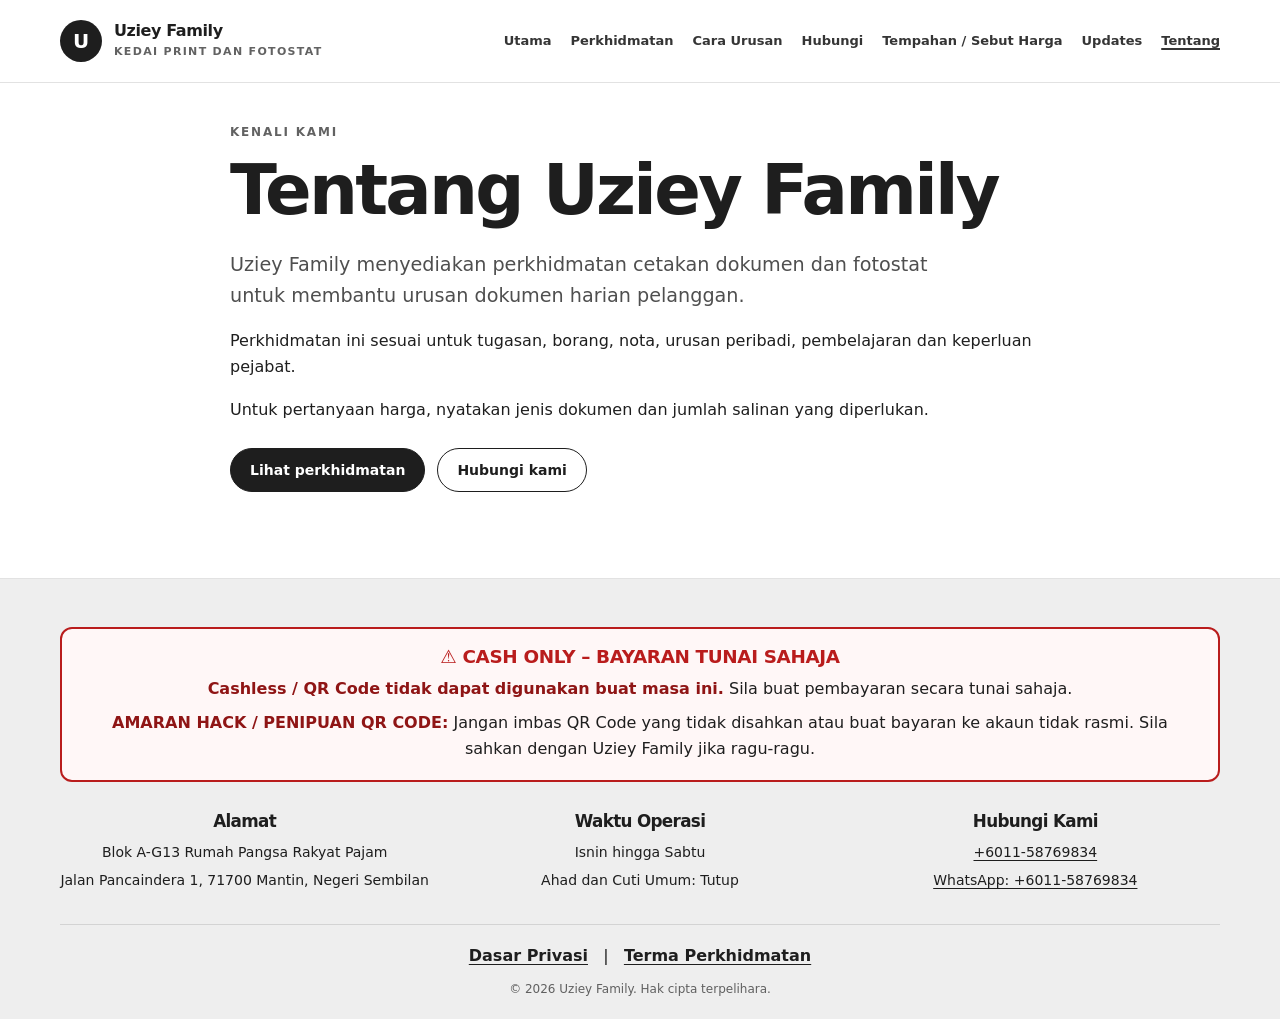
==== about/index.html @ b1afd448 "Add WordPress-aligned page or asset: about/index.html" ====
<!doctype html>
<html lang="ms">
<head>
  <meta charset="utf-8">
  <meta name="viewport" content="width=device-width, initial-scale=1">
  <meta name="theme-color" content="#ffffff">
  <meta name="description" content="Maklumat ringkas tentang perkhidmatan Kedai Print dan Fotostat Uziey Family.">
  <title>Tentang Uziey Family | Kedai Print dan Fotostat Uziey Family</title>
  <link rel="stylesheet" href="/assets/site.css">
</head>
<body>
<a class="skip-link" href="#kandungan">Langkau ke kandungan utama</a>
<header class="site-header">
  <div class="container header-inner">
    <a class="brand" href="/" aria-label="Uziey Family — Utama">
      <span class="brand-mark">U</span>
      <span><span class="brand-name">Uziey Family</span><span class="brand-subtitle">Kedai Print dan Fotostat</span></span>
    </a>
    <nav class="desktop-nav" aria-label="Navigasi utama"><a href="/">Utama</a>
<a href="/perkhidmatan/">Perkhidmatan</a>
<a href="/cara-urusan/">Cara Urusan</a>
<a href="/hubungi/">Hubungi</a>
<a href="/tempahan-sebut-harga/">Tempahan / Sebut Harga</a>
<a href="/updates/">Updates</a>
<a href="/about/">Tentang</a></nav>
    <details class="mobile-menu">
      <summary>Menu ☰</summary>
      <nav class="mobile-nav" aria-label="Navigasi mudah alih"><a href="/">Utama</a>
<a href="/perkhidmatan/">Perkhidmatan</a>
<a href="/cara-urusan/">Cara Urusan</a>
<a href="/hubungi/">Hubungi</a>
<a href="/tempahan-sebut-harga/">Tempahan / Sebut Harga</a>
<a href="/updates/">Updates</a>
<a href="/about/">Tentang</a></nav>
    </details>
  </div>
</header>
<main class="page-main" id="kandungan">
<div class="container prose">
  <div class="page-kicker">Kenali kami</div><h1 class="page-title">Tentang Uziey Family</h1>
  <p class="lead">Uziey Family menyediakan perkhidmatan cetakan dokumen dan fotostat untuk membantu urusan dokumen harian pelanggan.</p>
  <p>Perkhidmatan ini sesuai untuk tugasan, borang, nota, urusan peribadi, pembelajaran dan keperluan pejabat.</p>
  <p>Untuk pertanyaan harga, nyatakan jenis dokumen dan jumlah salinan yang diperlukan.</p>
  <div class="hero-actions"><a class="button" href="/perkhidmatan/">Lihat perkhidmatan</a><a class="button button-outline" href="/hubungi/">Hubungi kami</a></div>
</div>
</main>

<footer class="site-footer">
  <div class="container">
    <div class="notice">
      <h3>⚠️ CASH ONLY – BAYARAN TUNAI SAHAJA</h3>
      <p><strong>Cashless / QR Code tidak dapat digunakan buat masa ini.</strong> Sila buat pembayaran secara tunai sahaja.</p>
      <p><strong>AMARAN HACK / PENIPUAN QR CODE:</strong> Jangan imbas QR Code yang tidak disahkan atau buat bayaran ke akaun tidak rasmi. Sila sahkan dengan Uziey Family jika ragu-ragu.</p>
    </div>
    <div class="footer-grid">
      <div class="footer-col">
        <h3>Alamat</h3>
        <p>Blok A-G13 Rumah Pangsa Rakyat Pajam</p>
        <p>Jalan Pancaindera 1, 71700 Mantin, Negeri Sembilan</p>
      </div>
      <div class="footer-col">
        <h3>Waktu Operasi</h3>
        <p>Isnin hingga Sabtu</p>
        <p>Ahad dan Cuti Umum: Tutup</p>
      </div>
      <div class="footer-col">
        <h3>Hubungi Kami</h3>
        <p><a href="tel:+601158769834">+6011-58769834</a></p>
        <p><a href="https://wa.me/601158769834">WhatsApp: +6011-58769834</a></p>
      </div>
    </div>
    <div class="footer-policies">
      <a href="/privacy-policy/">Dasar Privasi</a> &nbsp; | &nbsp;
      <a href="/terms-of-service/">Terma Perkhidmatan</a>
      <p class="copyright">© <span data-current-year>2026</span> Uziey Family. Hak cipta terpelihara.</p>
    </div>
  </div>
</footer>
<script src="/assets/site.js" defer></script>
</body>
</html>
---- assets/site.css ----
:root {
  color-scheme: light;
  --ink: #1e1e1e;
  --muted: #626262;
  --line: #e2e2e2;
  --soft: #f4f4f4;
  --paper: #ffffff;
  --alert: #b91c1c;
  --alert-bg: #fff7f7;
  --button: #1e1e1e;
  --button-text: #ffffff;
  --radius: 16px;
  --content: 1160px;
}
* { box-sizing: border-box; }
html { scroll-behavior: smooth; }
body {
  margin: 0;
  color: var(--ink);
  background: var(--paper);
  font: 400 16px/1.65 Inter, ui-sans-serif, system-ui, -apple-system, BlinkMacSystemFont, "Segoe UI", sans-serif;
}
a { color: inherit; text-underline-offset: 3px; }
a:hover { text-decoration-thickness: 2px; }
img { max-width: 100%; height: auto; }
.container { width: min(var(--content), calc(100% - 40px)); margin-inline: auto; }
.skip-link { position: absolute; left: -9999px; top: 8px; z-index: 10; background: #fff; padding: 10px; }
.skip-link:focus { left: 12px; }
.site-header { position: sticky; top: 0; z-index: 20; background: rgba(255,255,255,.97); border-bottom: 1px solid var(--line); backdrop-filter: blur(10px); }
.header-inner { display: flex; align-items: center; justify-content: space-between; gap: 28px; min-height: 82px; }
.brand { display: flex; align-items: center; gap: 12px; text-decoration: none; min-width: 205px; }
.brand-mark { width: 42px; height: 42px; display: grid; place-items: center; border-radius: 50%; background: var(--ink); color: #fff; font-size: 20px; font-weight: 800; }
.brand-name { display: block; font-weight: 800; line-height: 1.2; letter-spacing: -.025em; }
.brand-subtitle { display: block; margin-top: 3px; color: var(--muted); font-size: 11px; font-weight: 700; letter-spacing: .12em; text-transform: uppercase; }
.desktop-nav { display: flex; align-items: center; justify-content: flex-end; flex-wrap: wrap; gap: 7px 19px; }
.desktop-nav a, .mobile-nav a { font-size: 13px; font-weight: 650; text-decoration: none; color: #353535; }
.desktop-nav a[aria-current="page"], .mobile-nav a[aria-current="page"] { text-decoration: underline; text-decoration-thickness: 2px; }
.nav-cta { border-radius: 999px; background: var(--button); color: #fff !important; padding: 9px 15px; }
.mobile-menu { display: none; }
.page-main { min-height: 55vh; padding: 40px 0 78px; }
.prose { max-width: 820px; margin-inline: auto; }
.prose > :first-child { margin-top: 0; }
h1, h2, h3 { color: var(--ink); line-height: 1.16; letter-spacing: -.04em; }
h1 { font-size: clamp(2.3rem, 6vw, 4.3rem); margin: 10px 0 18px; font-weight: 750; }
h2 { font-size: clamp(1.7rem, 3.5vw, 2.55rem); margin: 42px 0 14px; font-weight: 700; }
h3 { font-size: 1.3rem; margin: 24px 0 9px; font-weight: 700; }
p { margin: 0 0 16px; }
.lead { color: #4f4f4f; font-size: clamp(1.05rem, 2vw, 1.2rem); max-width: 740px; }
.eyebrow { color: #6a6a6a; font-size: 12px; font-weight: 800; letter-spacing: .16em; text-transform: uppercase; }
.hero { padding: 52px 0 44px; }
.hero-layout { display: grid; grid-template-columns: 1.2fr .8fr; gap: 38px; align-items: center; }
.hero-panel { padding: 32px; border-radius: 22px; background: var(--soft); }
.hero-panel strong { font-size: 15px; }
.hero-actions { display: flex; flex-wrap: wrap; gap: 12px; margin-top: 25px; }
.button { display: inline-flex; align-items: center; justify-content: center; gap: 8px; padding: 12px 19px; border: 1px solid var(--button); border-radius: 999px; background: var(--button); color: var(--button-text); font-weight: 750; font-size: 14px; line-height: 1.3; text-decoration: none; }
.button:hover { opacity: .85; text-decoration: none; }
.button-outline { background: transparent; color: var(--ink); }
.button-light { border-color: #d5d5d5; background: #fff; color: var(--ink); }
.notice { margin: 12px auto 30px; border: 2px solid var(--alert); background: var(--alert-bg); padding: 17px 20px; border-radius: 12px; text-align: center; }
.notice h2, .notice h3 { margin: 0 0 9px; color: var(--alert); font-size: 1.15rem; letter-spacing: -.02em; }
.notice p { margin: 7px 0 0; }
.notice strong { color: #8f1515; }
.section { padding: 44px 0; border-top: 1px solid var(--line); }
.section-heading { margin: 0 0 10px; }
.section-intro { color: var(--muted); max-width: 760px; }
.card-grid { display: grid; grid-template-columns: repeat(2, minmax(0,1fr)); gap: 18px; margin-top: 24px; }
.card { padding: 24px; border: 1px solid var(--line); border-radius: var(--radius); background: #fff; }
.card-icon { width: 45px; height: 45px; display: grid; place-items: center; border-radius: 12px; background: var(--soft); font-size: 21px; margin-bottom: 15px; }
.card h3 { margin-top: 0; }
.steps { counter-reset: step; display: grid; gap: 12px; margin: 22px 0; padding: 0; list-style: none; }
.steps li { counter-increment: step; padding: 17px 18px 17px 58px; border: 1px solid var(--line); border-radius: 12px; position: relative; }
.steps li::before { content: counter(step, decimal-leading-zero); position: absolute; left: 18px; top: 17px; color: var(--muted); font-weight: 800; }
.info-grid { display: grid; grid-template-columns: repeat(3, minmax(0,1fr)); gap: 14px; margin-top: 22px; }
.info-card { background: var(--soft); padding: 20px; border-radius: 13px; }
.info-card h3 { margin: 0 0 8px; font-size: 1rem; }
.price-grid { display: grid; grid-template-columns: repeat(3,minmax(0,1fr)); gap: 14px; margin: 24px 0; }
.price-card { padding: 20px; border: 1px solid var(--line); border-radius: 14px; }
.price-kind { color: var(--muted); font-size: 12px; font-weight: 750; letter-spacing: .08em; text-transform: uppercase; }
.price-card h3 { margin: 8px 0; font-size: 1.05rem; }
.price { font-size: 1.5rem; font-weight: 850; letter-spacing: -.03em; }
.price-note { margin-top: 20px; padding: 18px 20px; background: #f7f7f7; border-left: 4px solid #777; color: #505050; font-size: 14px; }
.form-panel { padding: 28px; border: 1px solid var(--line); border-radius: 18px; background: #f8f8f8; }
.form-panel h2 { margin-top: 0; }
.form-actions { display: flex; flex-wrap: wrap; gap: 12px; margin: 22px 0; }
.address-link { word-break: normal; }
.policy-content h2 { font-size: 1.35rem; margin: 30px 0 10px; }
.policy-content ul { padding-left: 24px; margin: 0 0 20px; }
.site-footer { padding: 36px 0 20px; border-top: 1px solid var(--line); background: #eeeeee; }
.footer-grid { display: grid; grid-template-columns: repeat(3,minmax(0,1fr)); gap: 26px; margin: 27px 0; }
.footer-col h3 { margin: 0 0 10px; font-size: 1.05rem; text-align: center; }
.footer-col p { margin: 5px 0; text-align: center; font-size: 14px; }
.footer-policies { padding-top: 18px; border-top: 1px solid #d3d3d3; text-align: center; }
.footer-policies a { font-weight: 650; }
.copyright { margin: 10px 0 0; text-align: center; font-size: 12px; color: #606060; }
.page-kicker { margin-bottom: 8px; color: var(--muted); font-size: 12px; font-weight: 800; text-transform: uppercase; letter-spacing: .15em; }
.page-title { margin-top: 0; }
.contact-list { list-style: none; margin: 20px 0; padding: 0; }
.contact-list li { padding: 11px 0; border-bottom: 1px solid var(--line); }
.small-note { color: var(--muted); font-size: 13px; }
@media (max-width: 1000px) {
  .desktop-nav { gap: 8px 11px; }
  .desktop-nav a { font-size: 12px; }
  .brand { min-width: 185px; }
}
@media (max-width: 800px) {
  .header-inner { min-height: 70px; }
  .desktop-nav { display: none; }
  .mobile-menu { display: block; position: relative; }
  .mobile-menu summary { cursor: pointer; list-style: none; padding: 9px 14px; border: 1px solid var(--line); border-radius: 999px; font-size: 13px; font-weight: 750; }
  .mobile-menu summary::-webkit-details-marker { display: none; }
  .mobile-nav { position: absolute; right: 0; top: 45px; width: min(290px, calc(100vw - 28px)); display: grid; gap: 13px; padding: 17px; background: #fff; border: 1px solid var(--line); border-radius: 14px; box-shadow: 0 12px 30px rgba(0,0,0,.12); }
  .hero-layout { grid-template-columns: 1fr; }
  .info-grid, .footer-grid { grid-template-columns: 1fr; }
  .footer-col h3, .footer-col p { text-align: left; }
}
@media (max-width: 560px) {
  .container { width: min(var(--content), calc(100% - 28px)); }
  .page-main { padding: 25px 0 52px; }
  .hero { padding: 32px 0 28px; }
  .hero-panel { padding: 23px; }
  .card-grid, .price-grid { grid-template-columns: 1fr; }
  .notice { padding: 15px; }
  .section { padding: 32px 0; }
  .brand-name { font-size: 14px; }
  .brand-subtitle { font-size: 9px; }
}
@media (prefers-reduced-motion: reduce) {
  html { scroll-behavior: auto; }
  *, *::before, *::after { transition-duration: .01ms !important; }
}
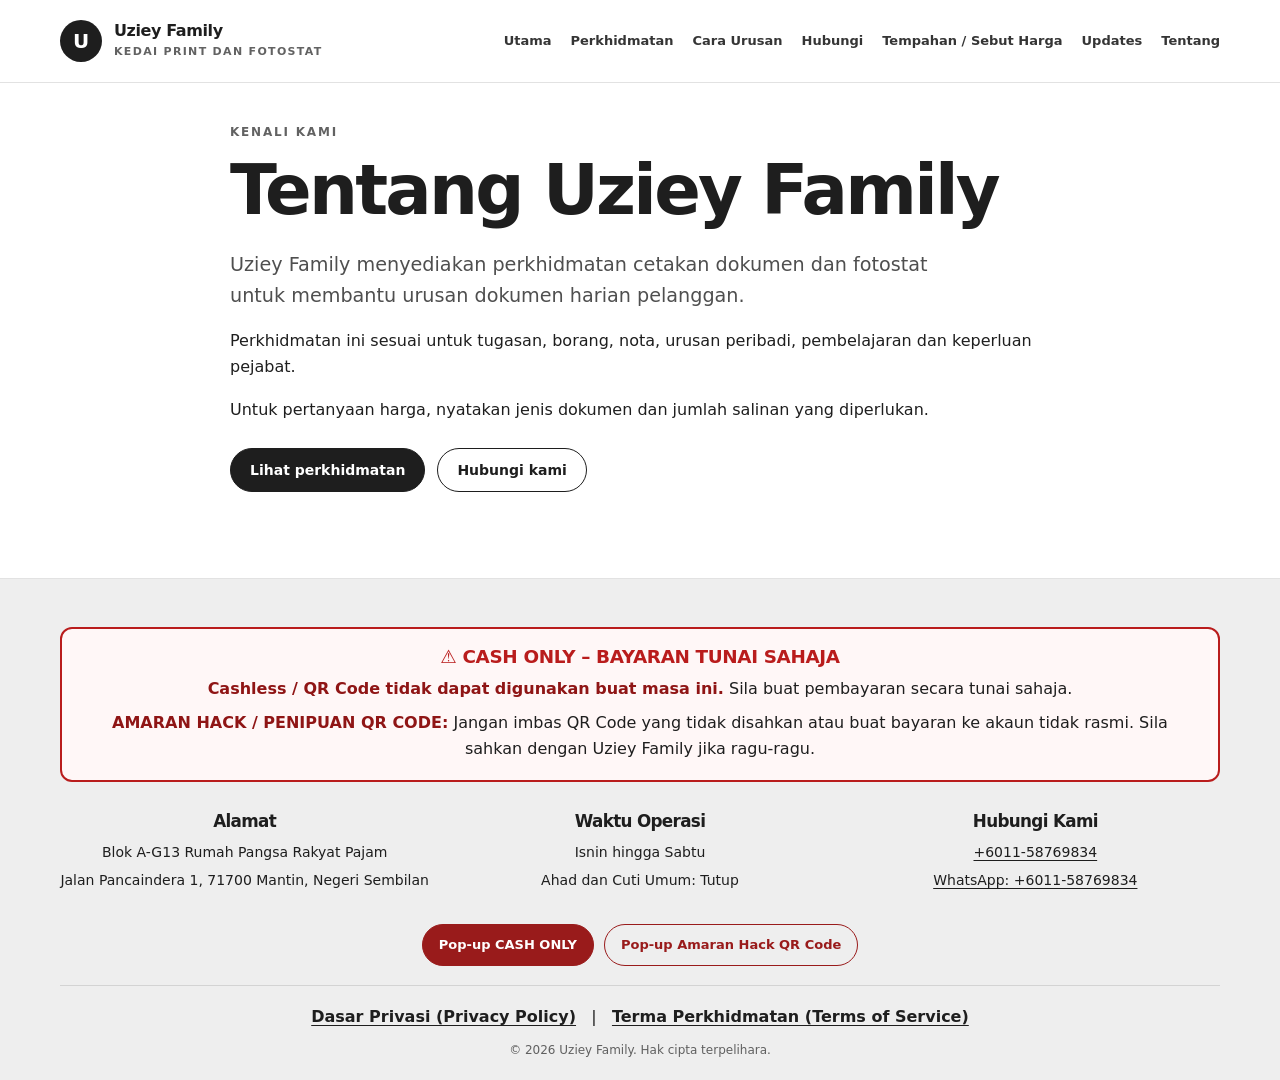
==== commit 6515cff6: "Add footer warning pop-ups and legal policy labels" ====
--- a/about/index.html
+++ b/about/index.html
@@ -69,9 +69,13 @@
         <p><a href="https://wa.me/601158769834">WhatsApp: +6011-58769834</a></p>
       </div>
     </div>
+    <div class="footer-popup-actions" aria-label="Peringatan pembayaran dan keselamatan">
+      <button class="footer-popup-button" type="button" data-open-warning data-warning-topic="payment">Pop-up CASH ONLY</button>
+      <button class="footer-popup-button footer-popup-button--outline" type="button" data-open-warning data-warning-topic="qr">Pop-up Amaran Hack QR Code</button>
+    </div>
     <div class="footer-policies">
-      <a href="/privacy-policy/">Dasar Privasi</a> &nbsp; | &nbsp;
-      <a href="/terms-of-service/">Terma Perkhidmatan</a>
+      <a href="/privacy-policy/">Dasar Privasi (Privacy Policy)</a> &nbsp; | &nbsp;
+      <a href="/terms-of-service/">Terma Perkhidmatan (Terms of Service)</a>
       <p class="copyright">© <span data-current-year>2026</span> Uziey Family. Hak cipta terpelihara.</p>
     </div>
   </div>
--- a/assets/site.css
+++ b/assets/site.css
@@ -129,3 +129,42 @@
   html { scroll-behavior: auto; }
   *, *::before, *::after { transition-duration: .01ms !important; }
 }
+
+
+/* Cash-only and QR-code security warning pop-up */
+.notice-trigger,
+.footer-popup-button {
+  display:inline-flex; align-items:center; justify-content:center; min-height:42px;
+  padding:10px 16px; border:1px solid #991b1b; border-radius:999px;
+  background:#991b1b; color:#fff; font:inherit; font-size:13px; font-weight:800;
+  line-height:1.25; cursor:pointer; text-decoration:none;
+}
+.notice-trigger { margin-top:14px; }
+.notice-trigger:hover,.footer-popup-button:hover { background:#7f1d1d; border-color:#7f1d1d; }
+.notice-trigger:focus-visible,.footer-popup-button:focus-visible,.warning-dialog button:focus-visible { outline:3px solid #f59e0b; outline-offset:3px; }
+.footer-popup-actions { display:flex; flex-wrap:wrap; align-items:center; justify-content:center; gap:10px; margin:24px 0 19px; }
+.footer-popup-button--outline { background:transparent; color:#991b1b; }
+.footer-popup-button--outline:hover { background:#991b1b; color:#fff; }
+.warning-dialog { width:min(700px,calc(100vw - 28px)); max-width:700px; max-height:min(88vh,780px); padding:0; border:0; border-radius:18px; color:#242424; background:#fff; box-shadow:0 24px 80px rgba(0,0,0,.32); overflow:auto; }
+.warning-dialog::backdrop { background:rgba(10,16,28,.74); backdrop-filter:blur(3px); }
+.warning-dialog__header { padding:24px 26px 20px; color:#fff; background:#991b1b; }
+.warning-dialog__eyebrow { margin:0 0 7px; color:#fee2e2; font-size:11px; font-weight:850; letter-spacing:.15em; text-transform:uppercase; }
+.warning-dialog__header h2 { margin:0; color:#fff; font-size:clamp(1.45rem,4vw,2rem); line-height:1.12; letter-spacing:-.035em; }
+.warning-dialog__body { padding:22px 26px 8px; }
+.warning-dialog__section { padding:17px 18px; margin:0 0 15px; border:1px solid #f0caca; border-radius:13px; background:#fff8f8; scroll-margin-top:20px; }
+.warning-dialog__section h3 { margin:0 0 8px; color:#991b1b; font-size:1.08rem; letter-spacing:-.02em; }
+.warning-dialog__section p { margin:7px 0 0; font-size:14px; }
+.warning-dialog__section strong { color:#7f1d1d; }
+.warning-dialog__footer { display:flex; justify-content:flex-end; gap:10px; padding:14px 26px 22px; }
+.warning-dialog__close { min-height:44px; padding:10px 20px; border:0; border-radius:999px; background:#1e1e1e; color:#fff; font:inherit; font-weight:800; cursor:pointer; }
+.warning-dialog__close:hover { background:#444; }
+@media (max-width:560px) {
+  .footer-popup-actions { align-items:stretch; flex-direction:column; }
+  .footer-popup-button { width:100%; }
+  .warning-dialog { width:calc(100vw - 20px); max-height:90vh; border-radius:14px; }
+  .warning-dialog__header { padding:20px 19px 17px; }
+  .warning-dialog__body { padding:17px 15px 4px; }
+  .warning-dialog__section { padding:14px; }
+  .warning-dialog__footer { padding:12px 15px 17px; }
+  .warning-dialog__close { width:100%; }
+}
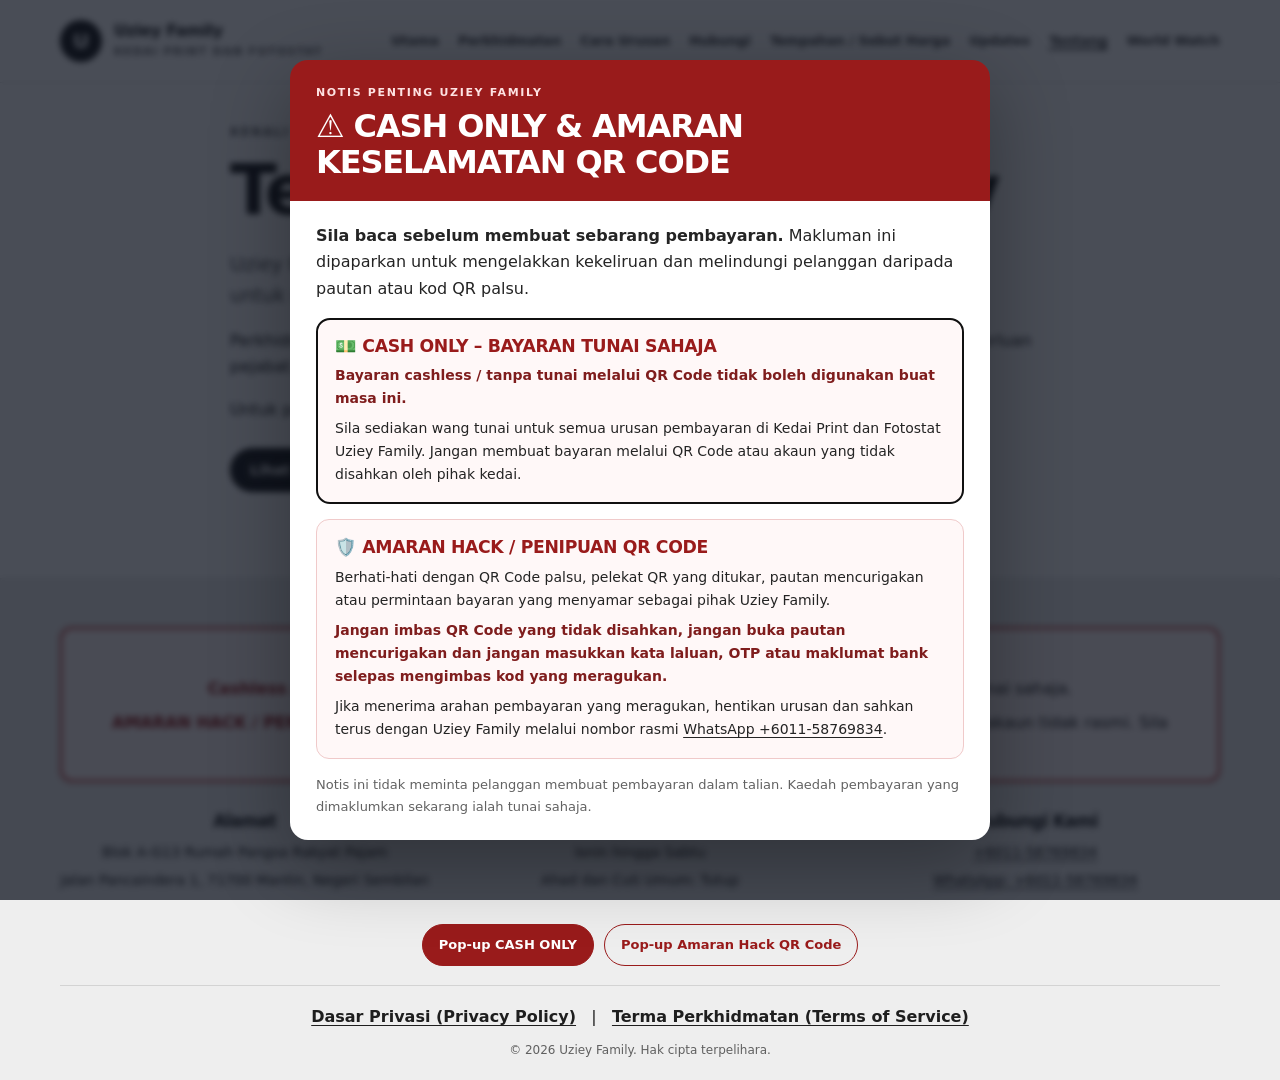
==== commit f2e5a005: "Add World Watch to public navigation" ====
--- a/about/index.html
+++ b/about/index.html
@@ -22,7 +22,8 @@
 <a href="/hubungi/">Hubungi</a>
 <a href="/tempahan-sebut-harga/">Tempahan / Sebut Harga</a>
 <a href="/updates/">Updates</a>
-<a href="/about/">Tentang</a></nav>
+<a href="/about/">Tentang</a>
+<a href="/world-watch/">World Watch</a></nav>
     <details class="mobile-menu">
       <summary>Menu ☰</summary>
       <nav class="mobile-nav" aria-label="Navigasi mudah alih"><a href="/">Utama</a>
@@ -31,7 +32,8 @@
 <a href="/hubungi/">Hubungi</a>
 <a href="/tempahan-sebut-harga/">Tempahan / Sebut Harga</a>
 <a href="/updates/">Updates</a>
-<a href="/about/">Tentang</a></nav>
+<a href="/about/">Tentang</a>
+<a href="/world-watch/">World Watch</a></nav>
     </details>
   </div>
 </header>
